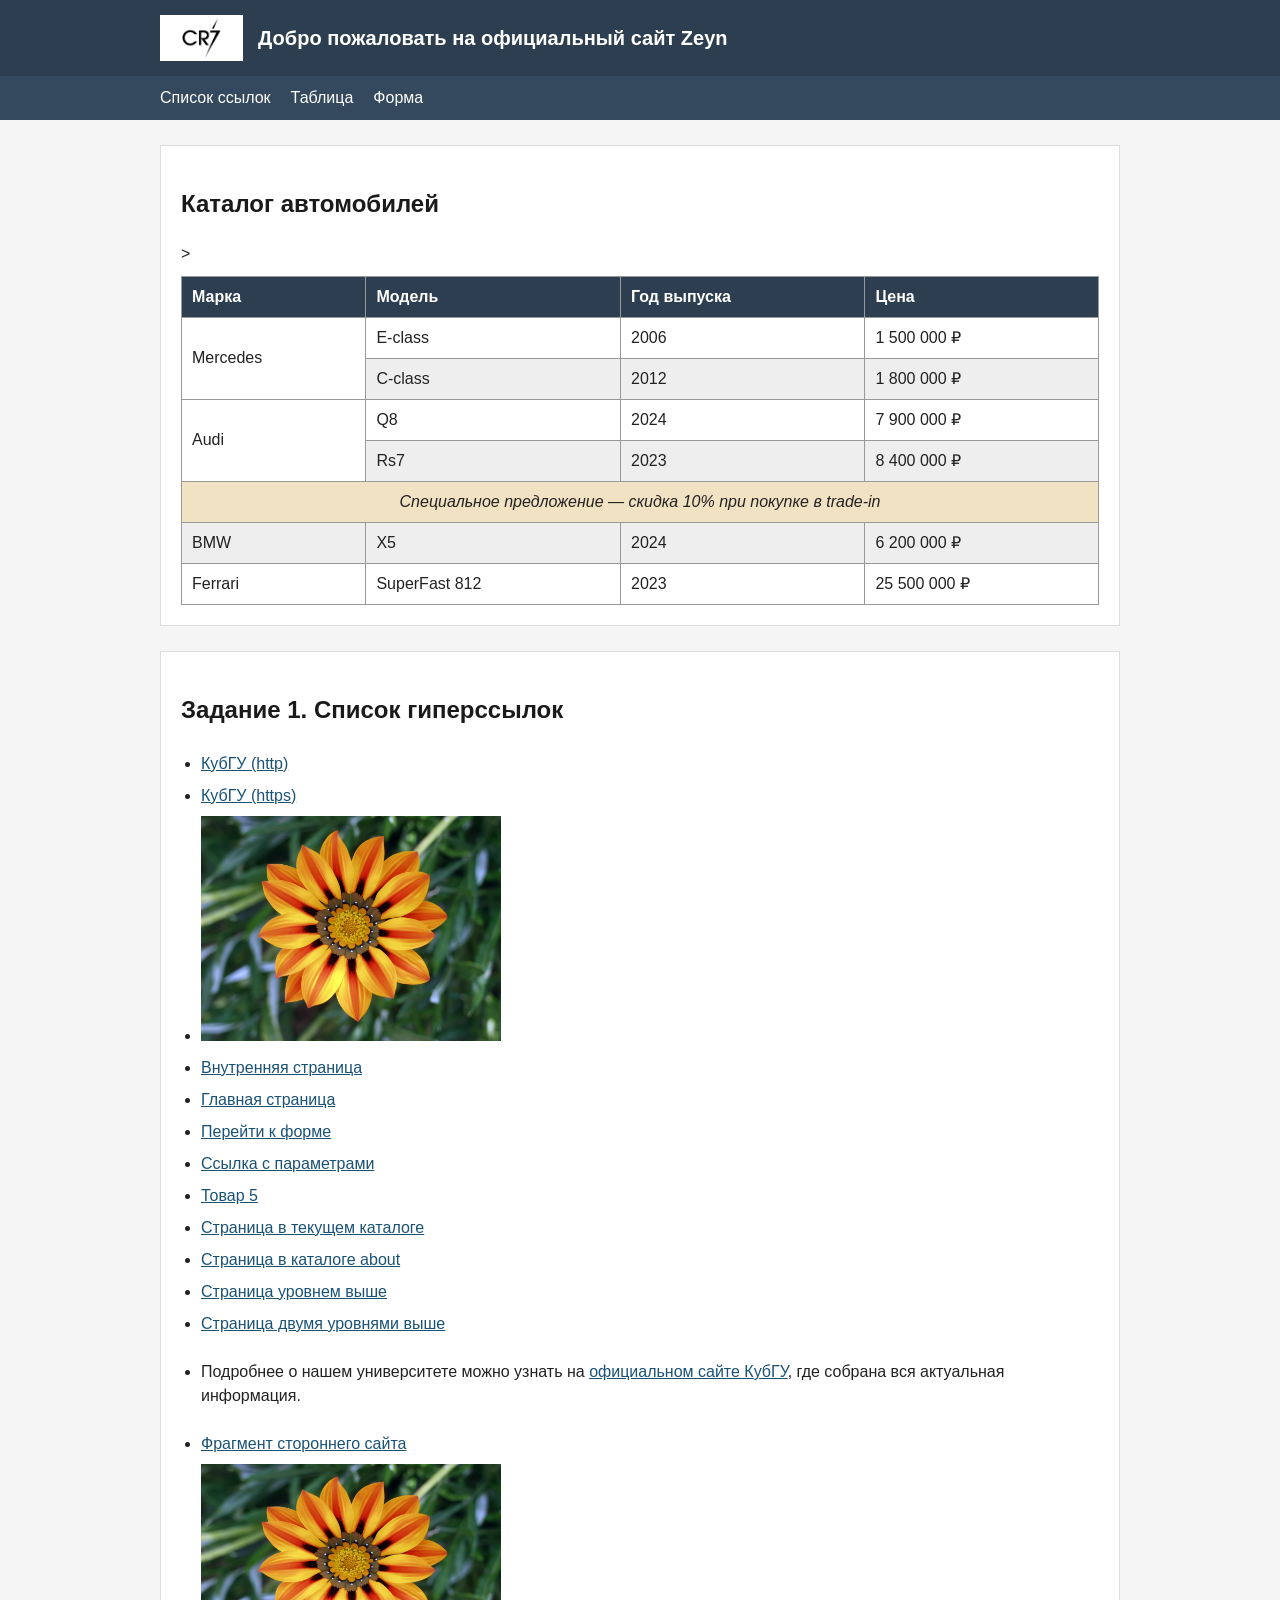
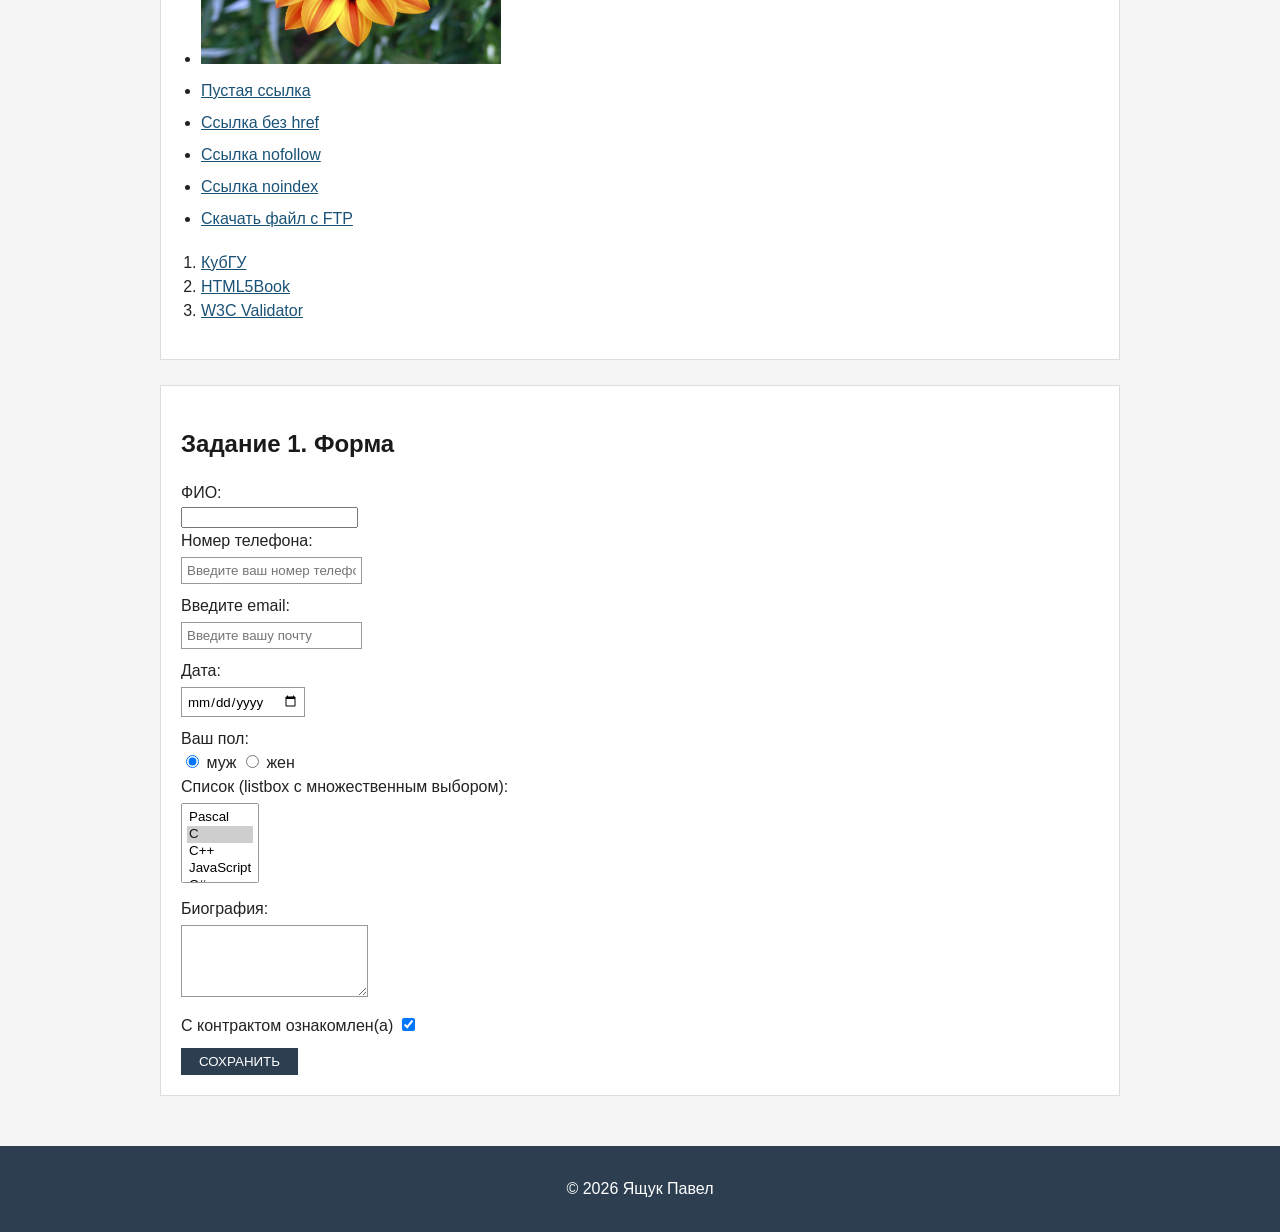
==== index.html @ 441dcd18 "Update index.html" ====
<!DOCTYPE html>
<html lang="ru">
<head>
    <meta charset="UTF-8">
    <meta name="viewport" content="width=device-width, initial-scale=1.0">
    <title>КубГУ — Разработка пользовательского Web-интерфейса</title>
    <link rel="stylesheet" href="style.css">
</head>
<body>

    <header id="site-header" class="site-header">
        <div class="container header-inner">
            <img src="logo.png" alt="Логотип сайта" class="logo">
            <p class="site-title">Добро пожаловать на официальный сайт Zeyn</p>
        </div>
    </header>

    <nav id="main-nav" class="main-nav">
        <div class="container">
            <ul class="menu">
                <li><a href="#links">Список ссылок</a></li>
                <li><a href="#schedule">Таблица</a></li>
                <li><a href="#form">Форма</a></li>
            </ul>
        </div>
    </nav>

    <main class="container content">

        <section id="schedule" class="page-section">
            <h1>Каталог автомобилей</h1>
            <table class="schedule-table">
                <thead>
                    <tr>
                        <th>Марка</th>
                        <th>Модель</th>
                        <th>Год выпуска</th>
                        
                        <th>Цена</th>
                    </tr>
                </thead>
                <tbody>
                    <tr>
                        <td rowspan="2">Mercedes</td>
                        <td>E-class</td>
                        <td>2006</td>
                       
                        <td>1 500 000 ₽</td>
                    </tr>
                    <tr>
                        <td>C-class</td>
                        <td>2012</td>
               
                        <td>1 800 000 ₽</td>
                    </tr>
                    <tr>
                        <td rowspan="2">Audi</td>
                        <td>Q8</td>
                        <td>2024</td>
                     
                        <td>7 900 000 ₽</td>
                    </tr>
                    <tr>
                        <td>Rs7</td>
                        <td>2023</td>
                      
                        <td>8 400 000 ₽</td>
                    </tr>
                    <tr class="break-row">
                        <td colspan="5">Специальное предложение — скидка 10% при покупке в trade-in</td>
                    </tr>
                    <tr>
                        <td>BMW</td>
                        <td>X5</td>
                        <td>2024</td>
                 >
                        <td>6 200 000 ₽</td>
                    </tr>
                    <tr>
                        <td>Ferrari</td>
                        <td>SuperFast 812</td>
                        <td>2023</td>
                        
                        <td>25 500 000 ₽</td>
                    </tr>
                </tbody>
            </table>
        </section>

        <section id="links" class="page-section">
            <h2>Задание 1. Список гиперссылок</h2>

            <ul class="link-list">
                <li><a href="http://kubsu.ru/">КубГУ (http)</a></li>
                <li><a href="https://kubsu.ru/">КубГУ (https)</a></li>
                <li>
                    <img src="image.jpg" alt="Цветок" style="width: 300px;">
                </li>
                <li><a href="/ron1.html">Внутренняя страница</a></li>
                <li><a href="/">Главная страница</a></li>
                <li><a href="#form">Перейти к форме</a></li>
                <li><a href="hello.html?name=Pasha&amp;age=18&amp;city=Krasnodar">Ссылка с параметрами</a></li>
                <li><a href="page.html?id=5">Товар 5</a></li>
                <li><a href="hello.html">Страница в текущем каталоге</a></li>
                <li><a href="about/hello.html">Страница в каталоге about</a></li>
                <li><a href="level1/index.html">Страница уровнем выше</a></li>
                <li><a href="level1/lvl2/page.html">Страница двумя уровнями выше</a></li>
                <li>
                    <p>
                        Подробнее о нашем университете можно узнать на
                        <a href="https://kubsu.ru/">официальном сайте КубГУ</a>,
                        где собрана вся актуальная информация.
                    </p>
                </li>
                <li><a href="https://html5book.ru/css-css3/#vid_vpaut_div">Фрагмент стороннего сайта</a></li>
                <li>
                    <img src="image.jpg" alt="Карта ссылок" usemap="#mymap" width="300" height="200">
                    <map name="mymap">
                        <area shape="rect" coords="0,0,100,100" href="https://kubsu.ru/" alt="Прямоугольная зона">
                        <area shape="circle" coords="200,100,50" href="https://html5book.ru/" alt="Круглая зона">
                    </map>
                </li>
                <li><a href="">Пустая ссылка</a></li>
                <li><a href="#">Ссылка без href</a></li>
                <li><a href="https://kubsu.ru/" rel="nofollow">Ссылка nofollow</a></li>
                <li><a href="https://kubsu.ru/" rel="noindex">Ссылка noindex</a></li>
                <li><a href="ftp://user:password@ftp.example.com/file.zip">Скачать файл с FTP</a></li>
            </ul>

            <ol class="source-list">
                <li><a href="https://kubsu.ru/" title="Официальный сайт университета">КубГУ</a></li>
                <li><a href="https://html5book.ru/" title="Учебник по HTML и CSS">HTML5Book</a></li>
                <li><a href="https://validator.w3.org/" title="Валидатор HTML-разметки">W3C Validator</a></li>
            </ol>
        </section>

        <section id="form" class="page-section">
            <h2>Задание 1. Форма</h2>

            <form action="/" method="POST" class="feedback-form">

                <label>
                    ФИО:<br>
                    <input name="field-name-1" value="">
                </label><br>

                <label>
                    Номер телефона:<br>
                    <input name="field-phone" type="tel" placeholder="Введите ваш номер телефона">
                </label><br>

                <label>
                    Введите email:<br>
                    <input name="field-email" type="email" placeholder="Введите вашу почту">
                </label><br>

                <label>
                    Дата:<br>
                    <input name="field-date" type="date">
                </label><br>

                Ваш пол:<br>
                <label><input type="radio" checked name="radio-group-1" value="Значение1"> муж</label>
                <label><input type="radio" name="radio-group-1" value="Значение2"> жен</label><br>

                <label>
                    Список (listbox с множественным выбором):<br>
                    <select name="field-name-12[]" multiple>
                        <option value="Значение1">Pascal</option>
                        <option value="Значение2" selected>C</option>
                        <option value="Значение3">C++</option>
                        <option value="Значение4">JavaScript</option>
                        <option value="Значение5">C#</option>
                        <option value="Значение6">Python</option>
                        <option value="Значение7">Java</option>
                        <option value="Значение8">Haskell</option>
                        <option value="Значение9">Clojure</option>
                        <option value="Значение10">Prolog</option>
                        <option value="Значение11">Scala</option>
                    </select>
                </label><br>

                <label>
                    Биография:<br>
                    <textarea name="field-name-2" rows="4"></textarea>
                </label><br>

                С контрактом ознакомлен(а)
                <label><input type="checkbox" checked name="check-1"></label><br>

                <input type="submit" value="СОХРАНИТЬ">
            </form>
        </section>

    </main>

    <footer id="site-footer" class="site-footer">
        <div class="container">
            <p>&copy; 2026 Ящук Павел</p>
        </div>
    </footer>

</body>
</html>
---- style.css ----
body {
    margin: 0;
    padding: 0;
    font-family: Arial, Helvetica, sans-serif;
    color: #222;
    background-color: #f5f5f5;
    line-height: 1.5;
}

.container {
    max-width: 960px;
    margin: 0 auto;
    padding: 0 20px;
}

a {
    color: #1a5276;
}

h1, h2 {
    color: #1a1a1a;
}



#site-header.site-header {
    width: 100%;
    background-color: #2c3e50;
    color: #fff;
}

.header-inner {
    display: flex;
    align-items: center;
    gap: 15px;
    padding-top: 15px;
    padding-bottom: 15px;
}

.logo {
    height: 40px;
    width: auto;
    background-color: #fff;
    padding: 3px 6px;
}

.site-title {
    margin: 0;
    font-size: 20px;
    font-weight: bold;
}


#main-nav.main-nav {
    width: 100%;
    background-color: #34495e;
}

.menu {
    list-style: none;
    display: flex;
    gap: 20px;
    margin: 0;
    padding: 10px 0;
}

.menu li a {
    color: #fff;
    text-decoration: none;
}

.menu li a:hover {
    text-decoration: underline;
}


.content {
    padding-top: 25px;
    padding-bottom: 25px;
}

.page-section {
    background-color: #fff;
    padding: 20px;
    margin-bottom: 25px;
    border: 1px solid #ddd;
}


.schedule-table {
    width: 100%;
    border-collapse: collapse;
    margin-top: 10px;
}

.schedule-table th,
.schedule-table td {
    border: 1px solid #999;
    padding: 8px 10px;
    text-align: left;
}

.schedule-table thead tr {
    background-color: #2c3e50;
    color: #fff;
}

.schedule-table tbody tr:nth-child(even) {
    background-color: #eee;
}

.schedule-table tbody tr:nth-child(odd) {
    background-color: #fff;
}

.schedule-table .break-row td {
    text-align: center;
    font-style: italic;
    background-color: #f2e2c4;
}


.link-list {
    padding-left: 20px;
}

.link-list li {
    padding: 4px 0;
}

.source-list {
    padding-left: 20px;
}



.feedback-form input[type="text"],
.feedback-form input[type="tel"],
.feedback-form input[type="email"],
.feedback-form input[type="date"],
.feedback-form textarea,
.feedback-form select {
    padding: 5px;
    margin-top: 4px;
    margin-bottom: 10px;
    border: 1px solid #999;
    font-family: inherit;
}

.feedback-form input[type="submit"] {
    margin-top: 10px;
    padding: 6px 18px;
    background-color: #2c3e50;
    color: #fff;
    border: none;
    cursor: pointer;
}

.feedback-form input[type="submit"]:hover {
    background-color: #1a252f;
}



#site-footer.site-footer {
    width: 100%;
    background-color: #2c3e50;
    color: #fff;
    text-align: center;
    padding: 15px 0;
}
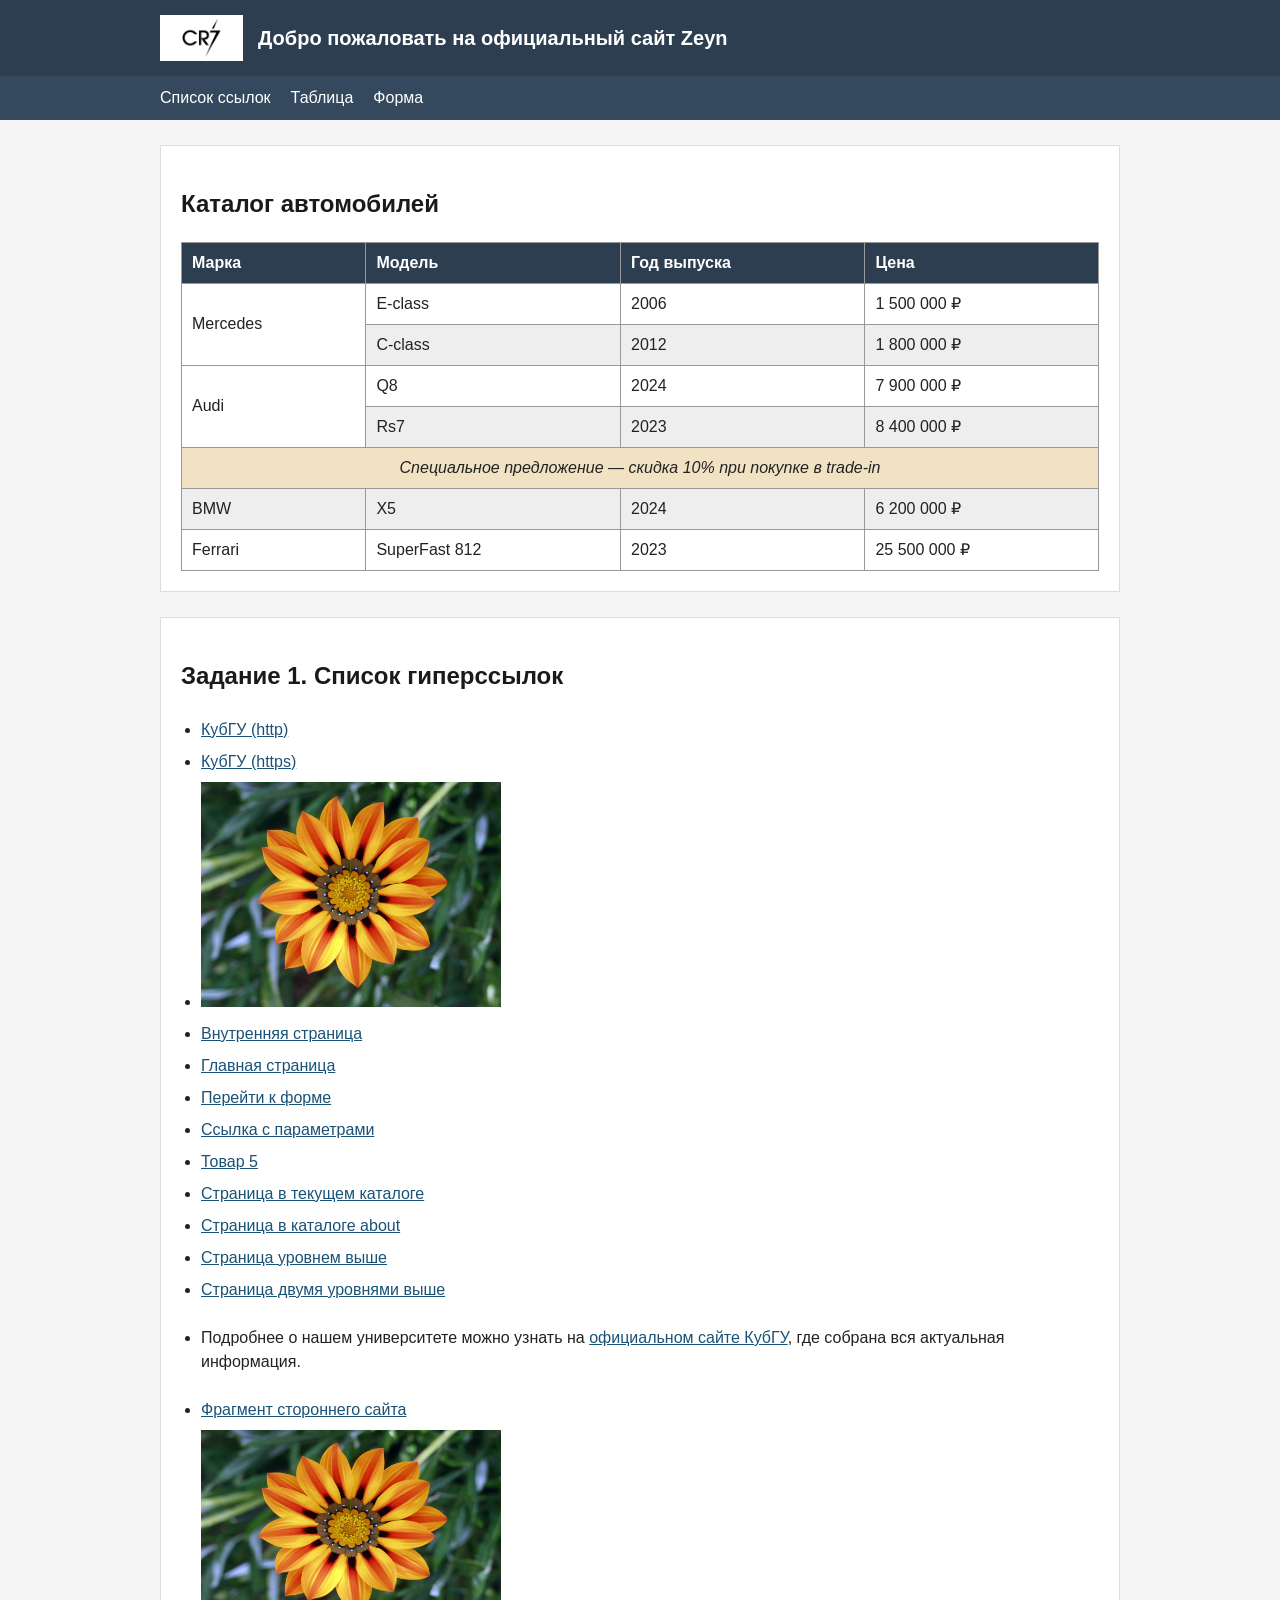
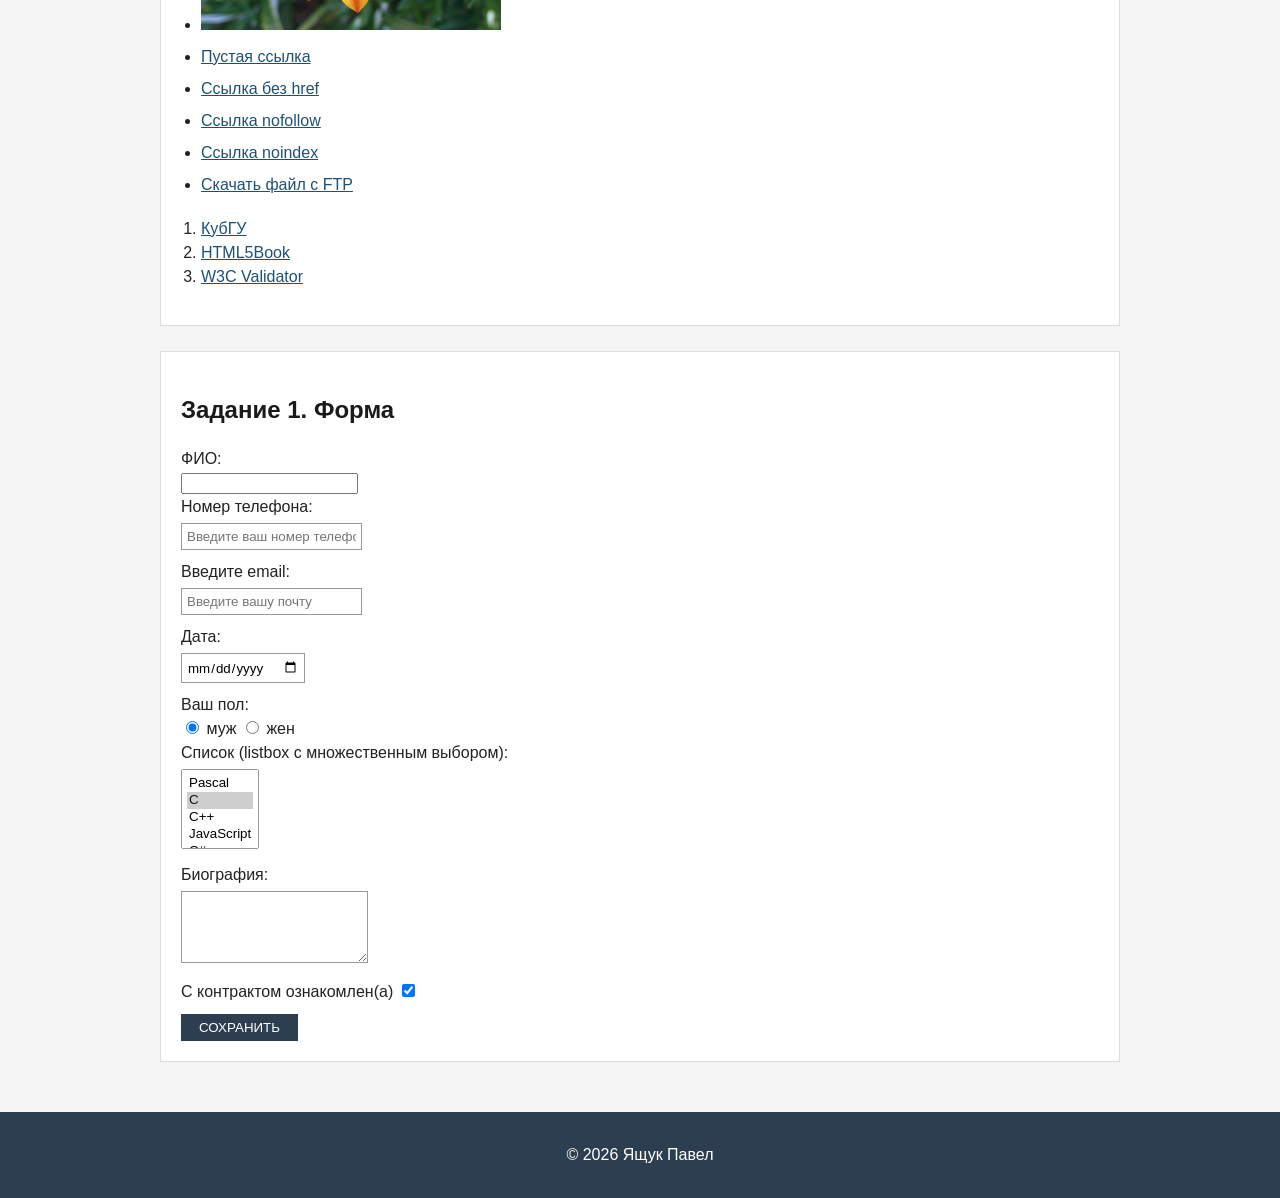
==== commit ba0796c3: "Update index.html" ====
--- a/index.html
+++ b/index.html
@@ -18,9 +18,9 @@
     <nav id="main-nav" class="main-nav">
         <div class="container">
             <ul class="menu">
-                <li><a href="#links">Список ссылок</a></li>
-                <li><a href="#schedule">Таблица</a></li>
-                <li><a href="#form">Форма</a></li>
+                <li class="menu-links"><a href="#links">Список ссылок</a></li>
+                <li class="menu-schedule"><a href="#schedule">Таблица</a></li>
+                <li class="menu-form"><a href="#form">Форма</a></li>
             </ul>
         </div>
     </nav>
@@ -35,7 +35,6 @@
                         <th>Марка</th>
                         <th>Модель</th>
                         <th>Год выпуска</th>
-                        
                         <th>Цена</th>
                     </tr>
                 </thead>
@@ -44,43 +43,37 @@
                         <td rowspan="2">Mercedes</td>
                         <td>E-class</td>
                         <td>2006</td>
-                       
                         <td>1 500 000 ₽</td>
                     </tr>
                     <tr>
                         <td>C-class</td>
                         <td>2012</td>
-               
                         <td>1 800 000 ₽</td>
                     </tr>
                     <tr>
                         <td rowspan="2">Audi</td>
                         <td>Q8</td>
                         <td>2024</td>
-                     
                         <td>7 900 000 ₽</td>
                     </tr>
                     <tr>
                         <td>Rs7</td>
                         <td>2023</td>
-                      
                         <td>8 400 000 ₽</td>
                     </tr>
                     <tr class="break-row">
-                        <td colspan="5">Специальное предложение — скидка 10% при покупке в trade-in</td>
+                        <td colspan="4">Специальное предложение — скидка 10% при покупке в trade-in</td>
                     </tr>
                     <tr>
                         <td>BMW</td>
                         <td>X5</td>
                         <td>2024</td>
-                 >
                         <td>6 200 000 ₽</td>
                     </tr>
                     <tr>
                         <td>Ferrari</td>
                         <td>SuperFast 812</td>
                         <td>2023</td>
-                        
                         <td>25 500 000 ₽</td>
                     </tr>
                 </tbody>
@@ -202,4 +195,3 @@
 
 </body>
 </html>
-
--- a/style.css
+++ b/style.css
@@ -171,3 +171,12 @@
     text-align: center;
     padding: 15px 0;
 }
+.menu {
+  display: flex;
+  flex-direction: column;
+}
+@media screen and (min-width: 800px) {
+  .menu {
+    flex-direction: row;
+  }
+}
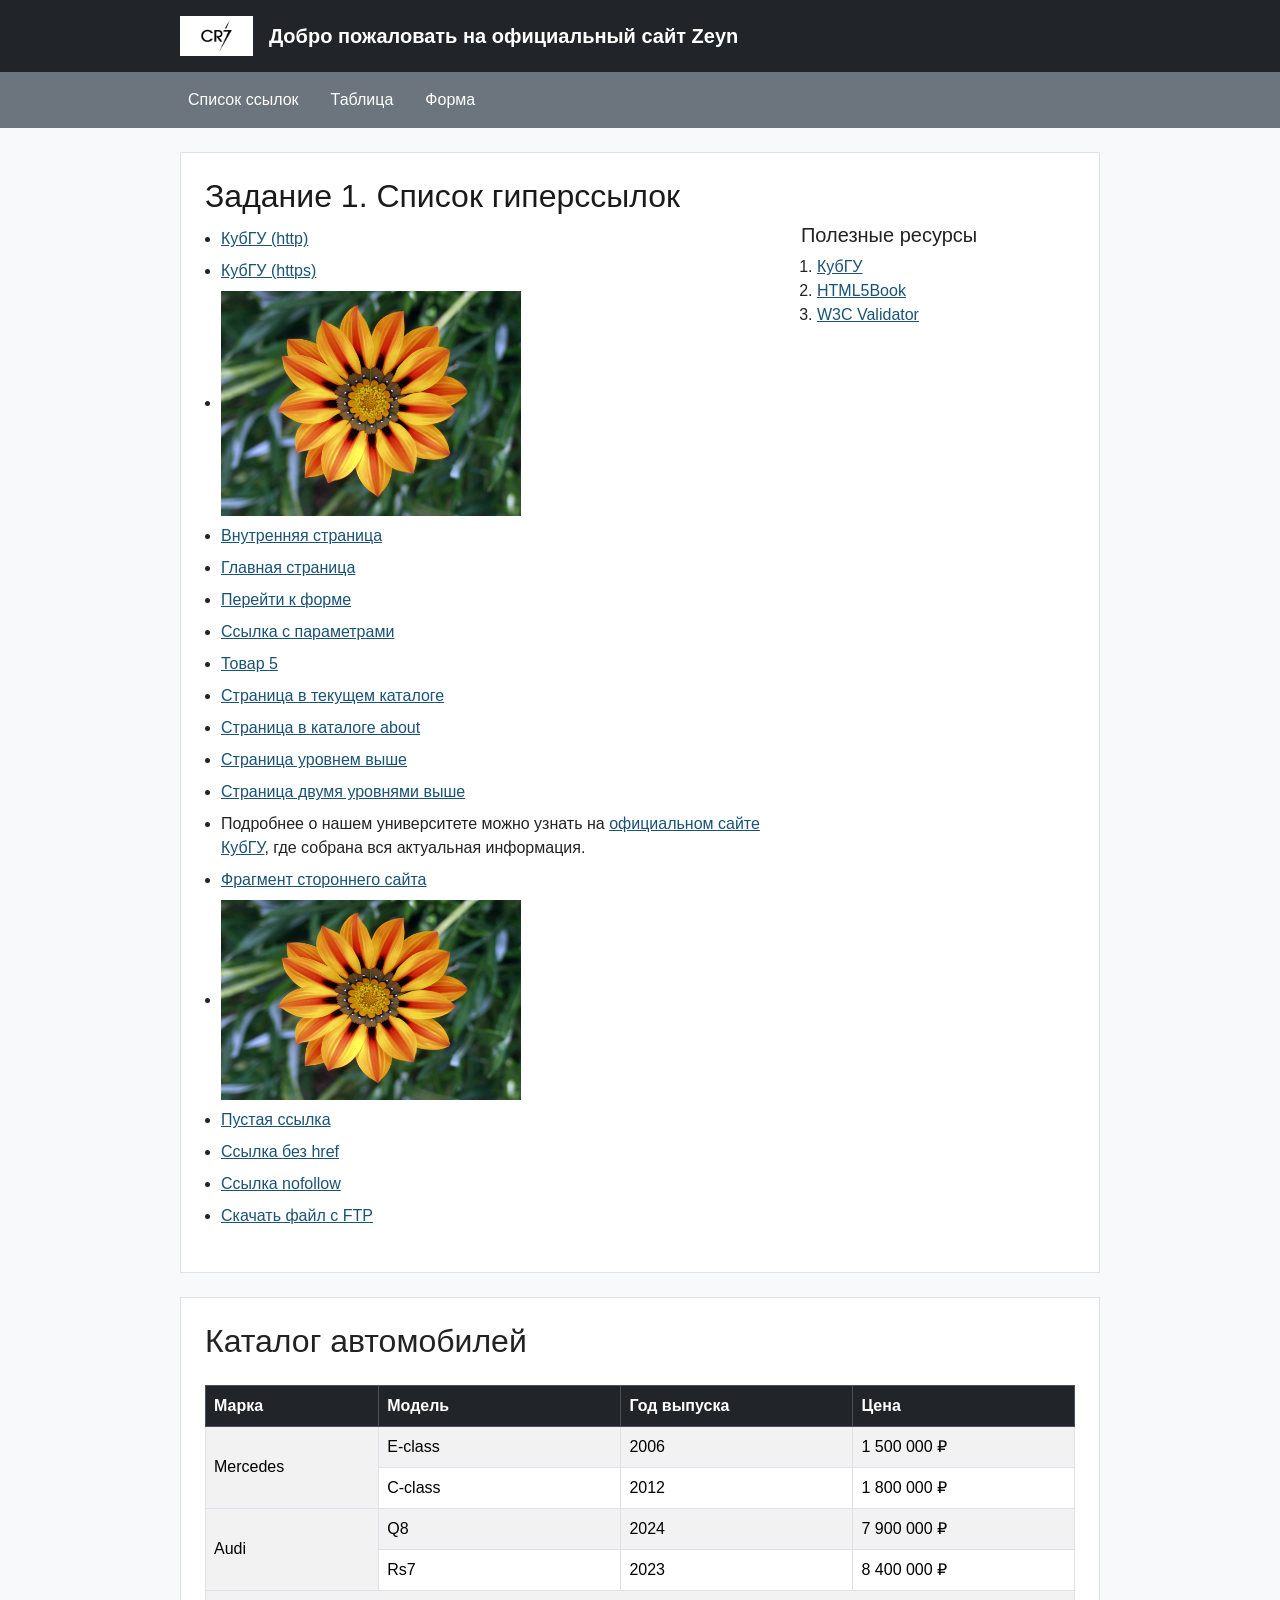
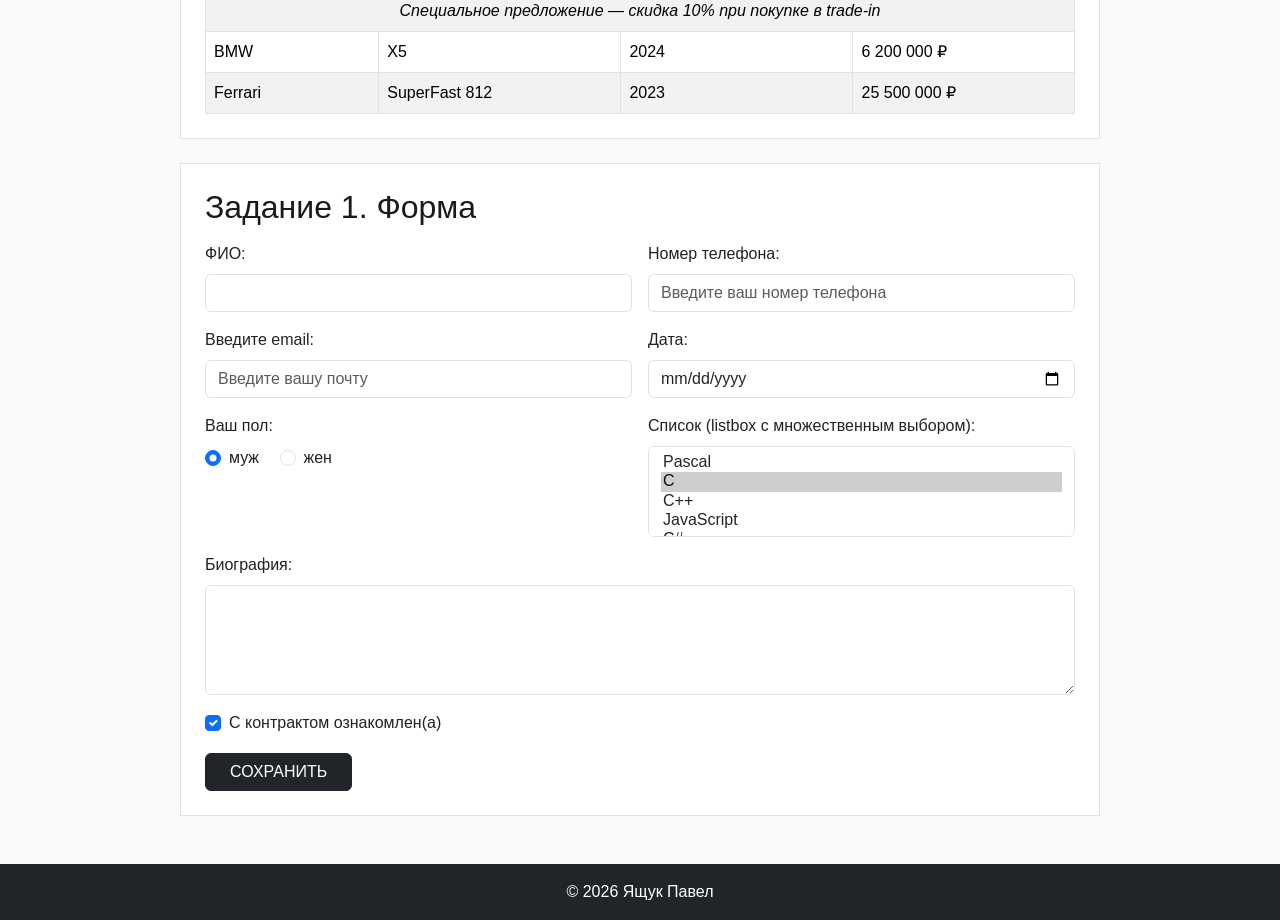
==== commit 62057c94: "Update index.html" ====
--- a/index.html
+++ b/index.html
@@ -4,192 +4,224 @@
     <meta charset="UTF-8">
     <meta name="viewport" content="width=device-width, initial-scale=1.0">
     <title>КубГУ — Разработка пользовательского Web-интерфейса</title>
+    <link rel="stylesheet" href="https://cdn.jsdelivr.net/npm/bootstrap@5.3.3/dist/css/bootstrap.min.css">
     <link rel="stylesheet" href="style.css">
 </head>
-<body>
-
-    <header id="site-header" class="site-header">
-        <div class="container header-inner">
-            <img src="logo.png" alt="Логотип сайта" class="logo">
-            <p class="site-title">Добро пожаловать на официальный сайт Zeyn</p>
+<body class="bg-light">
+
+    <header class="bg-dark text-white">
+        <div class="container d-flex align-items-center gap-3 py-3">
+            <img src="logo.png" alt="Логотип сайта" class="logo bg-white px-2 py-1">
+            <p class="fw-bold fs-5 m-0">Добро пожаловать на официальный сайт Zeyn</p>
         </div>
     </header>
 
-    <nav id="main-nav" class="main-nav">
-        <div class="container">
-            <ul class="menu">
-                <li class="menu-links"><a href="#links">Список ссылок</a></li>
-                <li class="menu-schedule"><a href="#schedule">Таблица</a></li>
-                <li class="menu-form"><a href="#form">Форма</a></li>
+    <nav class="bg-secondary">
+        <div class="container py-2">
+            <ul class="nav flex-column flex-md-row gap-md-3">
+                <li class="nav-item order-2 order-md-1">
+                    <a class="nav-link text-white px-0 px-md-2" href="#links">Список ссылок</a>
+                </li>
+                <li class="nav-item order-1 order-md-2">
+                    <a class="nav-link text-white px-0 px-md-2" href="#schedule">Таблица</a>
+                </li>
+                <li class="nav-item order-3">
+                    <a class="nav-link text-white px-0 px-md-2" href="#form">Форма</a>
+                </li>
             </ul>
         </div>
     </nav>
 
-    <main class="container content">
-
-        <section id="schedule" class="page-section">
-            <h1>Каталог автомобилей</h1>
-            <table class="schedule-table">
-                <thead>
-                    <tr>
-                        <th>Марка</th>
-                        <th>Модель</th>
-                        <th>Год выпуска</th>
-                        <th>Цена</th>
-                    </tr>
-                </thead>
-                <tbody>
-                    <tr>
-                        <td rowspan="2">Mercedes</td>
-                        <td>E-class</td>
-                        <td>2006</td>
-                        <td>1 500 000 ₽</td>
-                    </tr>
-                    <tr>
-                        <td>C-class</td>
-                        <td>2012</td>
-                        <td>1 800 000 ₽</td>
-                    </tr>
-                    <tr>
-                        <td rowspan="2">Audi</td>
-                        <td>Q8</td>
-                        <td>2024</td>
-                        <td>7 900 000 ₽</td>
-                    </tr>
-                    <tr>
-                        <td>Rs7</td>
-                        <td>2023</td>
-                        <td>8 400 000 ₽</td>
-                    </tr>
-                    <tr class="break-row">
-                        <td colspan="4">Специальное предложение — скидка 10% при покупке в trade-in</td>
-                    </tr>
-                    <tr>
-                        <td>BMW</td>
-                        <td>X5</td>
-                        <td>2024</td>
-                        <td>6 200 000 ₽</td>
-                    </tr>
-                    <tr>
-                        <td>Ferrari</td>
-                        <td>SuperFast 812</td>
-                        <td>2023</td>
-                        <td>25 500 000 ₽</td>
-                    </tr>
-                </tbody>
-            </table>
+    <main class="container d-flex flex-column py-4">
+
+        <section id="schedule" class="bg-white border p-3 p-md-4 mb-4 order-1 order-md-2">
+            <h1 class="h2">Каталог автомобилей</h1>
+            <div class="table-responsive">
+                <table class="table table-bordered table-striped align-middle mt-3 mb-0">
+                    <thead class="table-dark">
+                        <tr>
+                            <th scope="col">Марка</th>
+                            <th scope="col">Модель</th>
+                            <th scope="col">Год выпуска</th>
+                            <th scope="col">Цена</th>
+                        </tr>
+                    </thead>
+                    <tbody>
+                        <tr>
+                            <td rowspan="2">Mercedes</td>
+                            <td>E-class</td>
+                            <td>2006</td>
+                            <td>1 500 000 ₽</td>
+                        </tr>
+                        <tr>
+                            <td>C-class</td>
+                            <td>2012</td>
+                            <td>1 800 000 ₽</td>
+                        </tr>
+                        <tr>
+                            <td rowspan="2">Audi</td>
+                            <td>Q8</td>
+                            <td>2024</td>
+                            <td>7 900 000 ₽</td>
+                        </tr>
+                        <tr>
+                            <td>Rs7</td>
+                            <td>2023</td>
+                            <td>8 400 000 ₽</td>
+                        </tr>
+                        <tr class="break-row">
+                            <td colspan="4" class="text-center fst-italic">Специальное предложение — скидка 10% при покупке в trade-in</td>
+                        </tr>
+                        <tr>
+                            <td>BMW</td>
+                            <td>X5</td>
+                            <td>2024</td>
+                            <td>6 200 000 ₽</td>
+                        </tr>
+                        <tr>
+                            <td>Ferrari</td>
+                            <td>SuperFast 812</td>
+                            <td>2023</td>
+                            <td>25 500 000 ₽</td>
+                        </tr>
+                    </tbody>
+                </table>
+            </div>
         </section>
 
-        <section id="links" class="page-section">
+        <section id="links" class="bg-white border p-3 p-md-4 mb-4 order-2 order-md-1">
             <h2>Задание 1. Список гиперссылок</h2>
 
-            <ul class="link-list">
-                <li><a href="http://kubsu.ru/">КубГУ (http)</a></li>
-                <li><a href="https://kubsu.ru/">КубГУ (https)</a></li>
-                <li>
-                    <img src="image.jpg" alt="Цветок" style="width: 300px;">
-                </li>
-                <li><a href="/ron1.html">Внутренняя страница</a></li>
-                <li><a href="/">Главная страница</a></li>
-                <li><a href="#form">Перейти к форме</a></li>
-                <li><a href="hello.html?name=Pasha&amp;age=18&amp;city=Krasnodar">Ссылка с параметрами</a></li>
-                <li><a href="page.html?id=5">Товар 5</a></li>
-                <li><a href="hello.html">Страница в текущем каталоге</a></li>
-                <li><a href="about/hello.html">Страница в каталоге about</a></li>
-                <li><a href="level1/index.html">Страница уровнем выше</a></li>
-                <li><a href="level1/lvl2/page.html">Страница двумя уровнями выше</a></li>
-                <li>
-                    <p>
-                        Подробнее о нашем университете можно узнать на
-                        <a href="https://kubsu.ru/">официальном сайте КубГУ</a>,
-                        где собрана вся актуальная информация.
-                    </p>
-                </li>
-                <li><a href="https://html5book.ru/css-css3/#vid_vpaut_div">Фрагмент стороннего сайта</a></li>
-                <li>
-                    <img src="image.jpg" alt="Карта ссылок" usemap="#mymap" width="300" height="200">
-                    <map name="mymap">
-                        <area shape="rect" coords="0,0,100,100" href="https://kubsu.ru/" alt="Прямоугольная зона">
-                        <area shape="circle" coords="200,100,50" href="https://html5book.ru/" alt="Круглая зона">
-                    </map>
-                </li>
-                <li><a href="">Пустая ссылка</a></li>
-                <li><a href="#">Ссылка без href</a></li>
-                <li><a href="https://kubsu.ru/" rel="nofollow">Ссылка nofollow</a></li>
-                <li><a href="https://kubsu.ru/" rel="noindex">Ссылка noindex</a></li>
-                <li><a href="ftp://user:password@ftp.example.com/file.zip">Скачать файл с FTP</a></li>
-            </ul>
-
-            <ol class="source-list">
-                <li><a href="https://kubsu.ru/" title="Официальный сайт университета">КубГУ</a></li>
-                <li><a href="https://html5book.ru/" title="Учебник по HTML и CSS">HTML5Book</a></li>
-                <li><a href="https://validator.w3.org/" title="Валидатор HTML-разметки">W3C Validator</a></li>
-            </ol>
+            <div class="row g-4">
+                <div class="col-12 col-lg-8">
+                    <ul class="ps-3">
+                        <li class="py-1"><a href="http://kubsu.ru/">КубГУ (http)</a></li>
+                        <li class="py-1"><a href="https://kubsu.ru/">КубГУ (https)</a></li>
+                        <li class="py-1">
+                            <img src="image.jpg" alt="Цветок" width="300" class="img-fluid">
+                        </li>
+                        <li class="py-1"><a href="/ron1.html">Внутренняя страница</a></li>
+                        <li class="py-1"><a href="/">Главная страница</a></li>
+                        <li class="py-1"><a href="#form">Перейти к форме</a></li>
+                        <li class="py-1"><a href="hello.html?name=Pasha&amp;age=18&amp;city=Krasnodar">Ссылка с параметрами</a></li>
+                        <li class="py-1"><a href="page.html?id=5">Товар 5</a></li>
+                        <li class="py-1"><a href="hello.html">Страница в текущем каталоге</a></li>
+                        <li class="py-1"><a href="about/hello.html">Страница в каталоге about</a></li>
+                        <li class="py-1"><a href="level1/index.html">Страница уровнем выше</a></li>
+                        <li class="py-1"><a href="level1/lvl2/page.html">Страница двумя уровнями выше</a></li>
+                        <li class="py-1">
+                            <p class="mb-0">
+                                Подробнее о нашем университете можно узнать на
+                                <a href="https://kubsu.ru/">официальном сайте КубГУ</a>,
+                                где собрана вся актуальная информация.
+                            </p>
+                        </li>
+                        <li class="py-1"><a href="https://html5book.ru/css-css3/#vid_vpaut_div">Фрагмент стороннего сайта</a></li>
+                        <li class="py-1">
+                            <img src="image.jpg" alt="Карта ссылок" usemap="#mymap" width="300" height="200">
+                            <map name="mymap">
+                                <area shape="rect" coords="0,0,100,100" href="https://kubsu.ru/" alt="Прямоугольная зона">
+                                <area shape="circle" coords="200,100,50" href="https://html5book.ru/" alt="Круглая зона">
+                            </map>
+                        </li>
+                        <li class="py-1"><a href="">Пустая ссылка</a></li>
+                        <li class="py-1"><a href="#">Ссылка без href</a></li>
+                        <li class="py-1"><a href="https://kubsu.ru/" rel="nofollow">Ссылка nofollow</a></li>
+                        <li class="py-1"><a href="ftp://user:password@ftp.example.com/file.zip">Скачать файл с FTP</a></li>
+                    </ul>
+                </div>
+
+                <div class="col-12 col-lg-4">
+                    <h3 class="h5">Полезные ресурсы</h3>
+                    <ol class="ps-3">
+                        <li><a href="https://kubsu.ru/" title="Официальный сайт университета">КубГУ</a></li>
+                        <li><a href="https://html5book.ru/" title="Учебник по HTML и CSS">HTML5Book</a></li>
+                        <li><a href="https://validator.w3.org/" title="Валидатор HTML-разметки">W3C Validator</a></li>
+                    </ol>
+                </div>
+            </div>
         </section>
 
-        <section id="form" class="page-section">
+        <section id="form" class="bg-white border p-3 p-md-4 mb-4 order-3">
             <h2>Задание 1. Форма</h2>
 
-            <form action="/" method="POST" class="feedback-form">
-
-                <label>
-                    ФИО:<br>
-                    <input name="field-name-1" value="">
-                </label><br>
-
-                <label>
-                    Номер телефона:<br>
-                    <input name="field-phone" type="tel" placeholder="Введите ваш номер телефона">
-                </label><br>
-
-                <label>
-                    Введите email:<br>
-                    <input name="field-email" type="email" placeholder="Введите вашу почту">
-                </label><br>
-
-                <label>
-                    Дата:<br>
-                    <input name="field-date" type="date">
-                </label><br>
-
-                Ваш пол:<br>
-                <label><input type="radio" checked name="radio-group-1" value="Значение1"> муж</label>
-                <label><input type="radio" name="radio-group-1" value="Значение2"> жен</label><br>
-
-                <label>
-                    Список (listbox с множественным выбором):<br>
-                    <select name="field-name-12[]" multiple>
-                        <option value="Значение1">Pascal</option>
-                        <option value="Значение2" selected>C</option>
-                        <option value="Значение3">C++</option>
-                        <option value="Значение4">JavaScript</option>
-                        <option value="Значение5">C#</option>
-                        <option value="Значение6">Python</option>
-                        <option value="Значение7">Java</option>
-                        <option value="Значение8">Haskell</option>
-                        <option value="Значение9">Clojure</option>
-                        <option value="Значение10">Prolog</option>
-                        <option value="Значение11">Scala</option>
-                    </select>
-                </label><br>
-
-                <label>
-                    Биография:<br>
-                    <textarea name="field-name-2" rows="4"></textarea>
-                </label><br>
-
-                С контрактом ознакомлен(а)
-                <label><input type="checkbox" checked name="check-1"></label><br>
-
-                <input type="submit" value="СОХРАНИТЬ">
+            <form action="/" method="POST" class="mt-3">
+                <div class="row g-3">
+
+                    <div class="col-12 col-md-6">
+                        <label for="field-name-1" class="form-label">ФИО:</label>
+                        <input id="field-name-1" name="field-name-1" class="form-control">
+                    </div>
+
+                    <div class="col-12 col-md-6">
+                        <label for="field-phone" class="form-label">Номер телефона:</label>
+                        <input id="field-phone" name="field-phone" type="tel" class="form-control" placeholder="Введите ваш номер телефона">
+                    </div>
+
+                    <div class="col-12 col-md-6">
+                        <label for="field-email" class="form-label">Введите email:</label>
+                        <input id="field-email" name="field-email" type="email" class="form-control" placeholder="Введите вашу почту">
+                    </div>
+
+                    <div class="col-12 col-md-6">
+                        <label for="field-date" class="form-label">Дата:</label>
+                        <input id="field-date" name="field-date" type="date" class="form-control">
+                    </div>
+
+                    <div class="col-12 col-md-6">
+                        <span class="form-label d-block">Ваш пол:</span>
+                        <div class="form-check form-check-inline">
+                            <input id="gender-m" class="form-check-input" type="radio" checked name="radio-group-1" value="Значение1">
+                            <label for="gender-m" class="form-check-label">муж</label>
+                        </div>
+                        <div class="form-check form-check-inline">
+                            <input id="gender-f" class="form-check-input" type="radio" name="radio-group-1" value="Значение2">
+                            <label for="gender-f" class="form-check-label">жен</label>
+                        </div>
+                    </div>
+
+                    <div class="col-12 col-md-6">
+                        <label for="field-name-12" class="form-label">Список (listbox с множественным выбором):</label>
+                        <select id="field-name-12" name="field-name-12[]" class="form-select" multiple>
+                            <option value="Значение1">Pascal</option>
+                            <option value="Значение2" selected>C</option>
+                            <option value="Значение3">C++</option>
+                            <option value="Значение4">JavaScript</option>
+                            <option value="Значение5">C#</option>
+                            <option value="Значение6">Python</option>
+                            <option value="Значение7">Java</option>
+                            <option value="Значение8">Haskell</option>
+                            <option value="Значение9">Clojure</option>
+                            <option value="Значение10">Prolog</option>
+                            <option value="Значение11">Scala</option>
+                        </select>
+                    </div>
+
+                    <div class="col-12">
+                        <label for="field-name-2" class="form-label">Биография:</label>
+                        <textarea id="field-name-2" name="field-name-2" class="form-control" rows="4"></textarea>
+                    </div>
+
+                    <div class="col-12">
+                        <div class="form-check">
+                            <input id="check-1" class="form-check-input" type="checkbox" checked name="check-1">
+                            <label for="check-1" class="form-check-label">С контрактом ознакомлен(а)</label>
+                        </div>
+                    </div>
+
+                    <div class="col-12">
+                        <input type="submit" value="СОХРАНИТЬ" class="btn btn-dark px-4">
+                    </div>
+
+                </div>
             </form>
         </section>
 
     </main>
 
-    <footer id="site-footer" class="site-footer">
+    <footer class="bg-dark text-white text-center py-3">
         <div class="container">
-            <p>&copy; 2026 Ящук Павел</p>
+            <p class="mb-0">&copy; 2026 Ящук Павел</p>
         </div>
     </footer>
 
--- a/style.css
+++ b/style.css
@@ -1,6 +1,7 @@
 
 
-body {
+
+    body {
     margin: 0;
     padding: 0;
     font-family: Arial, Helvetica, sans-serif;
@@ -25,6 +26,7 @@
 
 
 
+
 #site-header.site-header {
     width: 100%;
     background-color: #2c3e50;
@@ -61,7 +63,8 @@
 .menu {
     list-style: none;
     display: flex;
-    gap: 20px;
+    flex-direction: column;
+    gap: 10px;
     margin: 0;
     padding: 10px 0;
 }
@@ -76,7 +79,16 @@
 }
 
 
+.menu-schedule { order: 1; }
+.menu-links    { order: 2; }
+.menu-form     { order: 3; }
+
+
+
+
 .content {
+    display: flex;
+    flex-direction: column;
     padding-top: 25px;
     padding-bottom: 25px;
 }
@@ -88,6 +100,13 @@
     border: 1px solid #ddd;
 }
 
+/* Телефон: каталог, ссылки, форма */
+#schedule { order: 1; }
+#links    { order: 2; }
+#form     { order: 3; }
+
+
+
 
 .schedule-table {
     width: 100%;
@@ -122,6 +141,7 @@
 }
 
 
+
 .link-list {
     padding-left: 20px;
 }
@@ -133,6 +153,7 @@
 .source-list {
     padding-left: 20px;
 }
+
 
 
 
@@ -163,7 +184,6 @@
 }
 
 
-
 #site-footer.site-footer {
     width: 100%;
     background-color: #2c3e50;
@@ -171,12 +191,21 @@
     text-align: center;
     padding: 15px 0;
 }
-.menu {
-  display: flex;
-  flex-direction: column;
-}
+
+
+
+
 @media screen and (min-width: 800px) {
-  .menu {
-    flex-direction: row;
-  }
-}
+    .menu {
+        flex-direction: row;
+        gap: 20px;
+    }
+
+    .menu-links    { order: 1; }
+    .menu-schedule { order: 2; }
+    .menu-form     { order: 3; }
+
+    #links    { order: 1; }
+    #schedule { order: 2; }
+    #form     { order: 3; }
+}
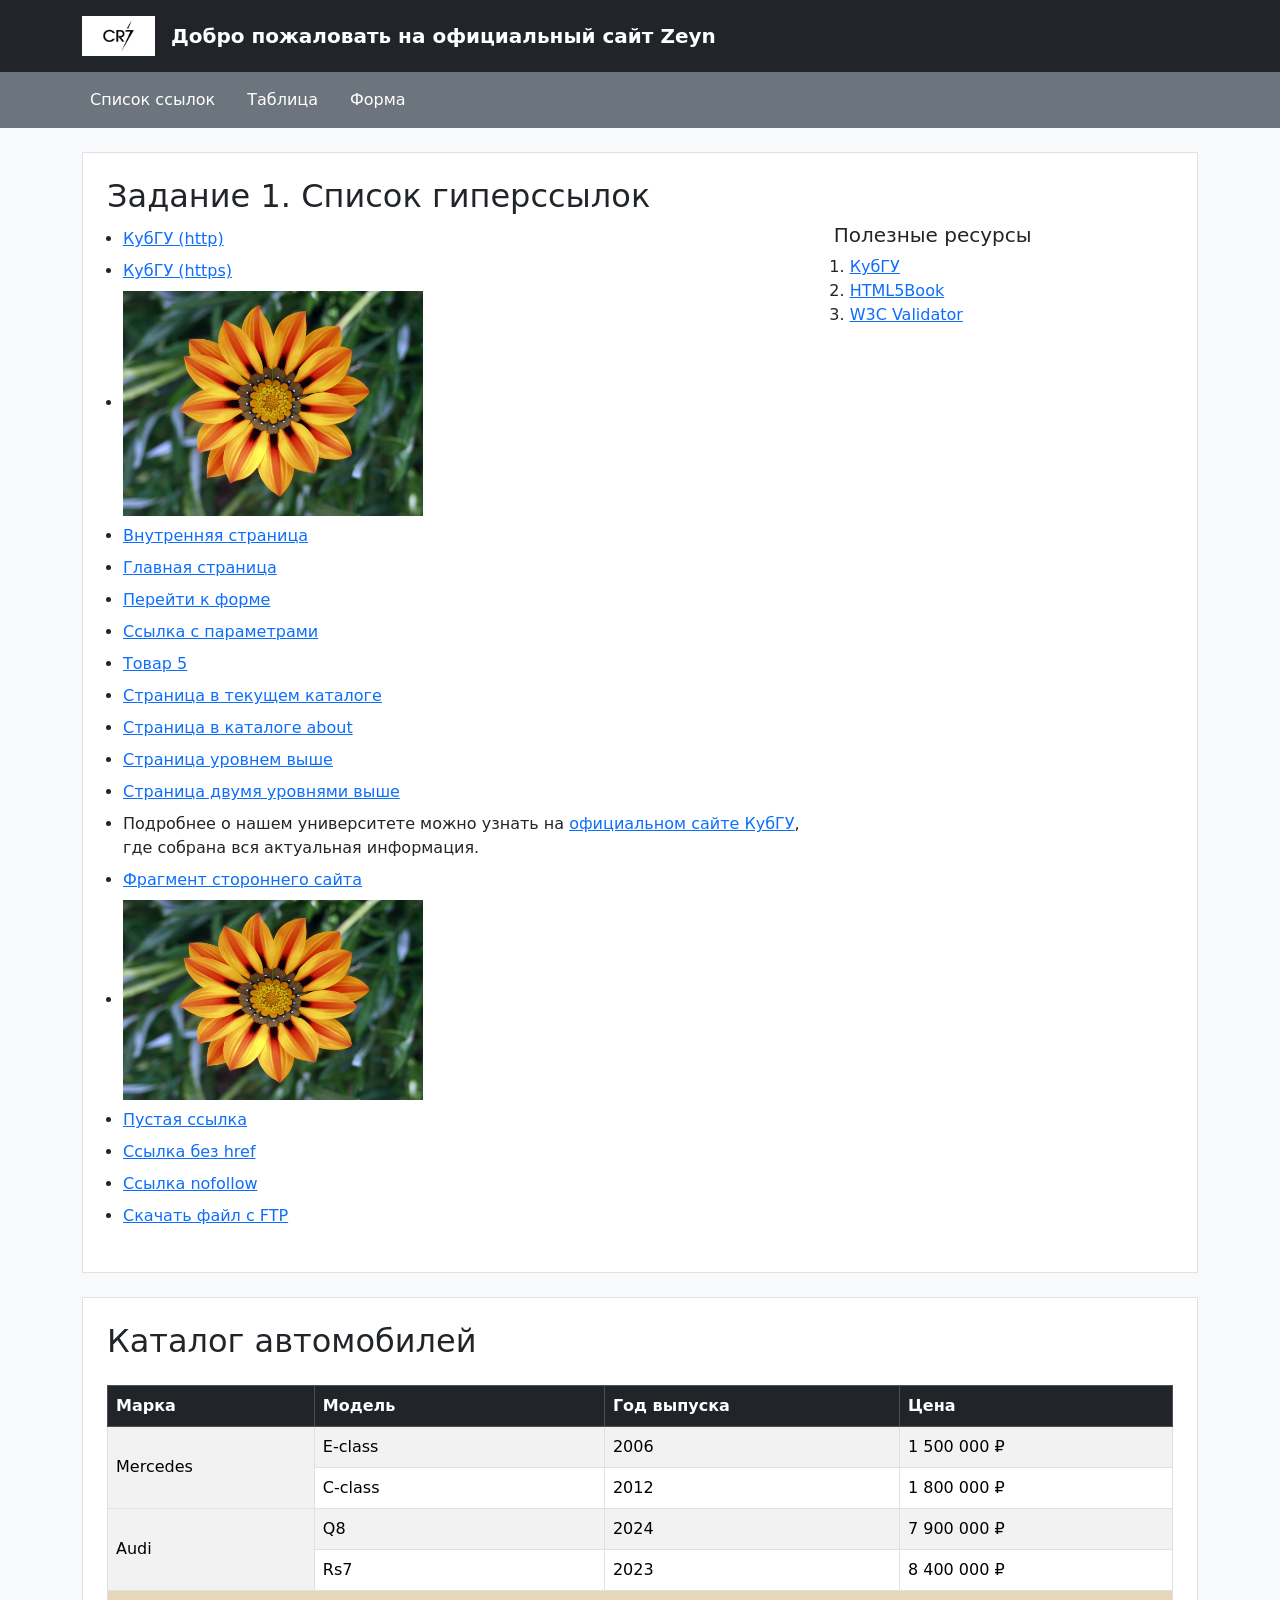
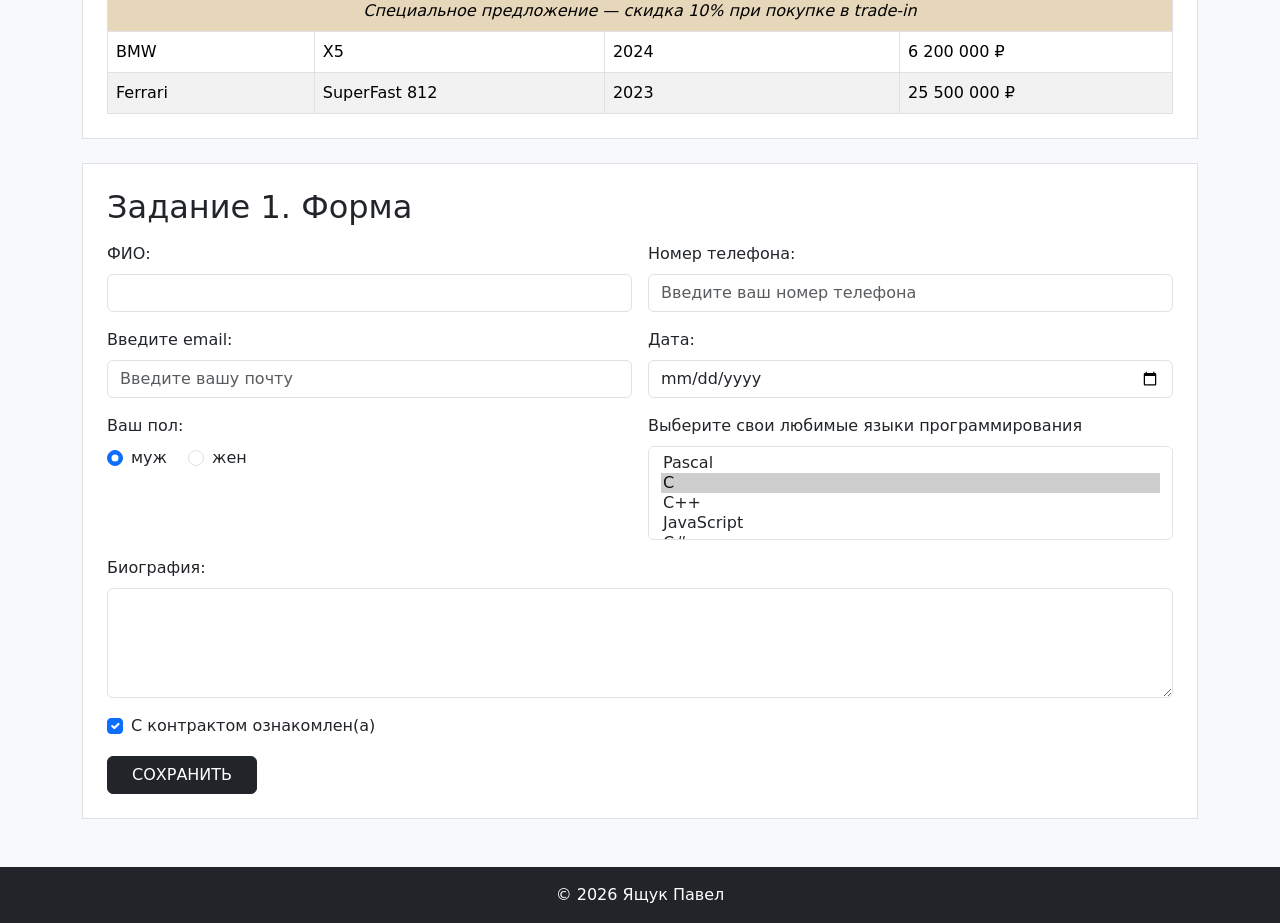
==== commit cb40fb6b: "Update index.html" ====
--- a/index.html
+++ b/index.html
@@ -181,7 +181,7 @@
                     </div>
 
                     <div class="col-12 col-md-6">
-                        <label for="field-name-12" class="form-label">Список (listbox с множественным выбором):</label>
+                        <label for="field-name-12" class="form-label">Выберите свои любимые языки программирования</label>
                         <select id="field-name-12" name="field-name-12[]" class="form-select" multiple>
                             <option value="Значение1">Pascal</option>
                             <option value="Значение2" selected>C</option>
--- a/style.css
+++ b/style.css
@@ -1,211 +1,19 @@
 
-
-
-    body {
-    margin: 0;
-    padding: 0;
-    font-family: Arial, Helvetica, sans-serif;
-    color: #222;
-    background-color: #f5f5f5;
-    line-height: 1.5;
+.logo {
+    height: 40px;
+    width: auto;
 }
 
-.container {
-    max-width: 960px;
-    margin: 0 auto;
-    padding: 0 20px;
+.break-row td {
+    background-color: #f2e2c4;
 }
 
-a {
-    color: #1a5276;
-}
-
-h1, h2 {
-    color: #1a1a1a;
+#schedule,
+#links,
+#form {
+    scroll-margin-top: 10px;
 }
 
 
 
-
-#site-header.site-header {
-    width: 100%;
-    background-color: #2c3e50;
-    color: #fff;
-}
-
-.header-inner {
-    display: flex;
-    align-items: center;
-    gap: 15px;
-    padding-top: 15px;
-    padding-bottom: 15px;
-}
-
-.logo {
-    height: 40px;
-    width: auto;
-    background-color: #fff;
-    padding: 3px 6px;
-}
-
-.site-title {
-    margin: 0;
-    font-size: 20px;
-    font-weight: bold;
-}
-
-
-#main-nav.main-nav {
-    width: 100%;
-    background-color: #34495e;
-}
-
-.menu {
-    list-style: none;
-    display: flex;
-    flex-direction: column;
-    gap: 10px;
-    margin: 0;
-    padding: 10px 0;
-}
-
-.menu li a {
-    color: #fff;
-    text-decoration: none;
-}
-
-.menu li a:hover {
-    text-decoration: underline;
-}
-
-
-.menu-schedule { order: 1; }
-.menu-links    { order: 2; }
-.menu-form     { order: 3; }
-
-
-
-
-.content {
-    display: flex;
-    flex-direction: column;
-    padding-top: 25px;
-    padding-bottom: 25px;
-}
-
-.page-section {
-    background-color: #fff;
-    padding: 20px;
-    margin-bottom: 25px;
-    border: 1px solid #ddd;
-}
-
-/* Телефон: каталог, ссылки, форма */
-#schedule { order: 1; }
-#links    { order: 2; }
-#form     { order: 3; }
-
-
-
-
-.schedule-table {
-    width: 100%;
-    border-collapse: collapse;
-    margin-top: 10px;
-}
-
-.schedule-table th,
-.schedule-table td {
-    border: 1px solid #999;
-    padding: 8px 10px;
-    text-align: left;
-}
-
-.schedule-table thead tr {
-    background-color: #2c3e50;
-    color: #fff;
-}
-
-.schedule-table tbody tr:nth-child(even) {
-    background-color: #eee;
-}
-
-.schedule-table tbody tr:nth-child(odd) {
-    background-color: #fff;
-}
-
-.schedule-table .break-row td {
-    text-align: center;
-    font-style: italic;
-    background-color: #f2e2c4;
-}
-
-
-
-.link-list {
-    padding-left: 20px;
-}
-
-.link-list li {
-    padding: 4px 0;
-}
-
-.source-list {
-    padding-left: 20px;
-}
-
-
-
-
-.feedback-form input[type="text"],
-.feedback-form input[type="tel"],
-.feedback-form input[type="email"],
-.feedback-form input[type="date"],
-.feedback-form textarea,
-.feedback-form select {
-    padding: 5px;
-    margin-top: 4px;
-    margin-bottom: 10px;
-    border: 1px solid #999;
-    font-family: inherit;
-}
-
-.feedback-form input[type="submit"] {
-    margin-top: 10px;
-    padding: 6px 18px;
-    background-color: #2c3e50;
-    color: #fff;
-    border: none;
-    cursor: pointer;
-}
-
-.feedback-form input[type="submit"]:hover {
-    background-color: #1a252f;
-}
-
-
-#site-footer.site-footer {
-    width: 100%;
-    background-color: #2c3e50;
-    color: #fff;
-    text-align: center;
-    padding: 15px 0;
-}
-
-
-
-
-@media screen and (min-width: 800px) {
-    .menu {
-        flex-direction: row;
-        gap: 20px;
-    }
-
-    .menu-links    { order: 1; }
-    .menu-schedule { order: 2; }
-    .menu-form     { order: 3; }
-
-    #links    { order: 1; }
-    #schedule { order: 2; }
-    #form     { order: 3; }
-}
+   
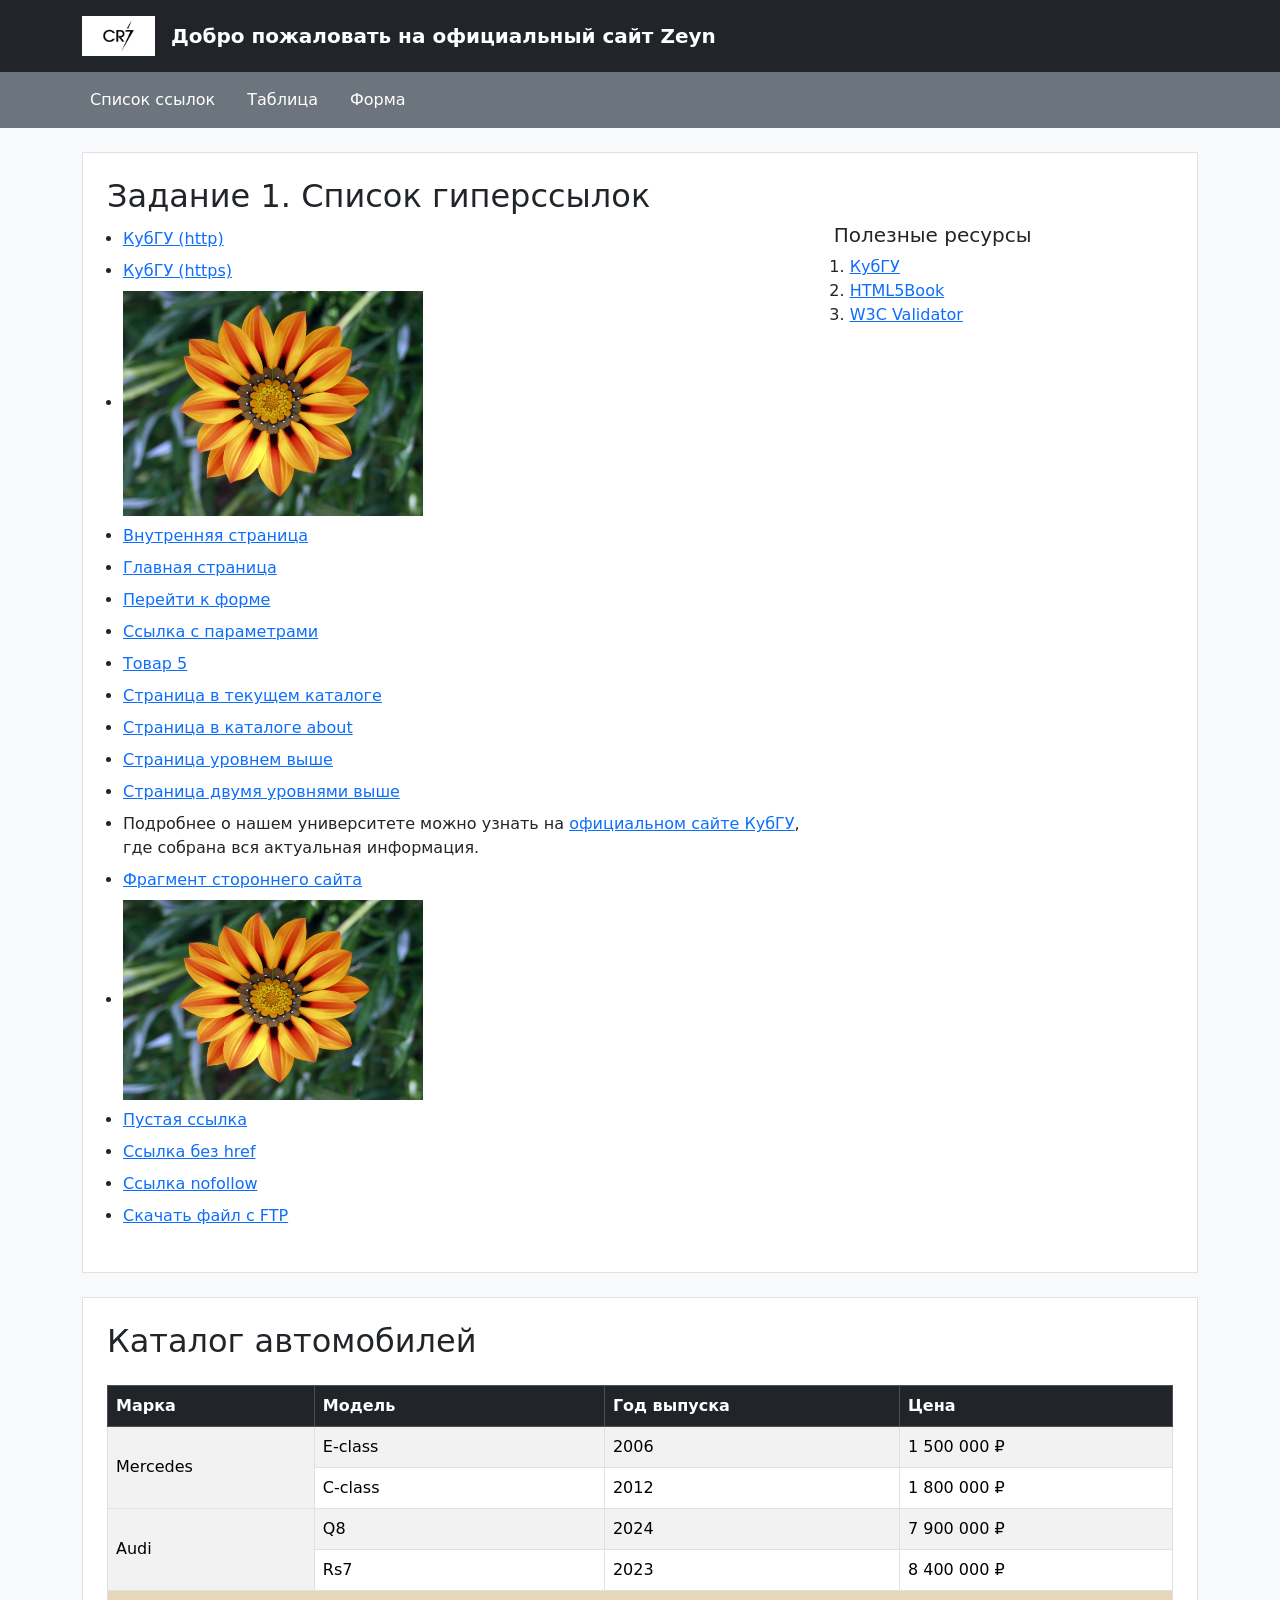
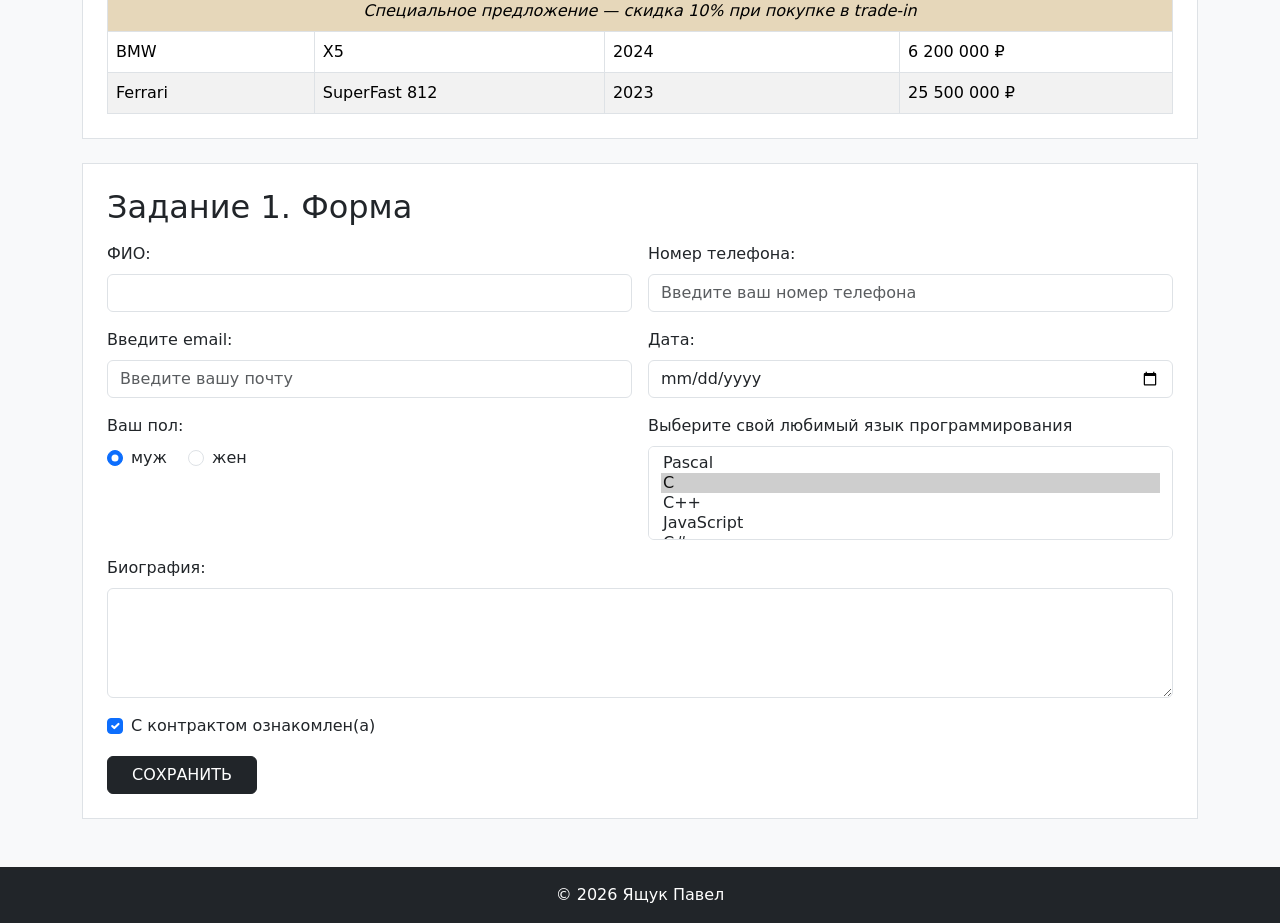
==== commit 9295f1cf: "Update index.html" ====
--- a/index.html
+++ b/index.html
@@ -181,7 +181,7 @@
                     </div>
 
                     <div class="col-12 col-md-6">
-                        <label for="field-name-12" class="form-label">Выберите свои любимые языки программирования</label>
+                        <label for="field-name-12" class="form-label">Выберите свой любимый язык программирования</label>
                         <select id="field-name-12" name="field-name-12[]" class="form-select" multiple>
                             <option value="Значение1">Pascal</option>
                             <option value="Значение2" selected>C</option>
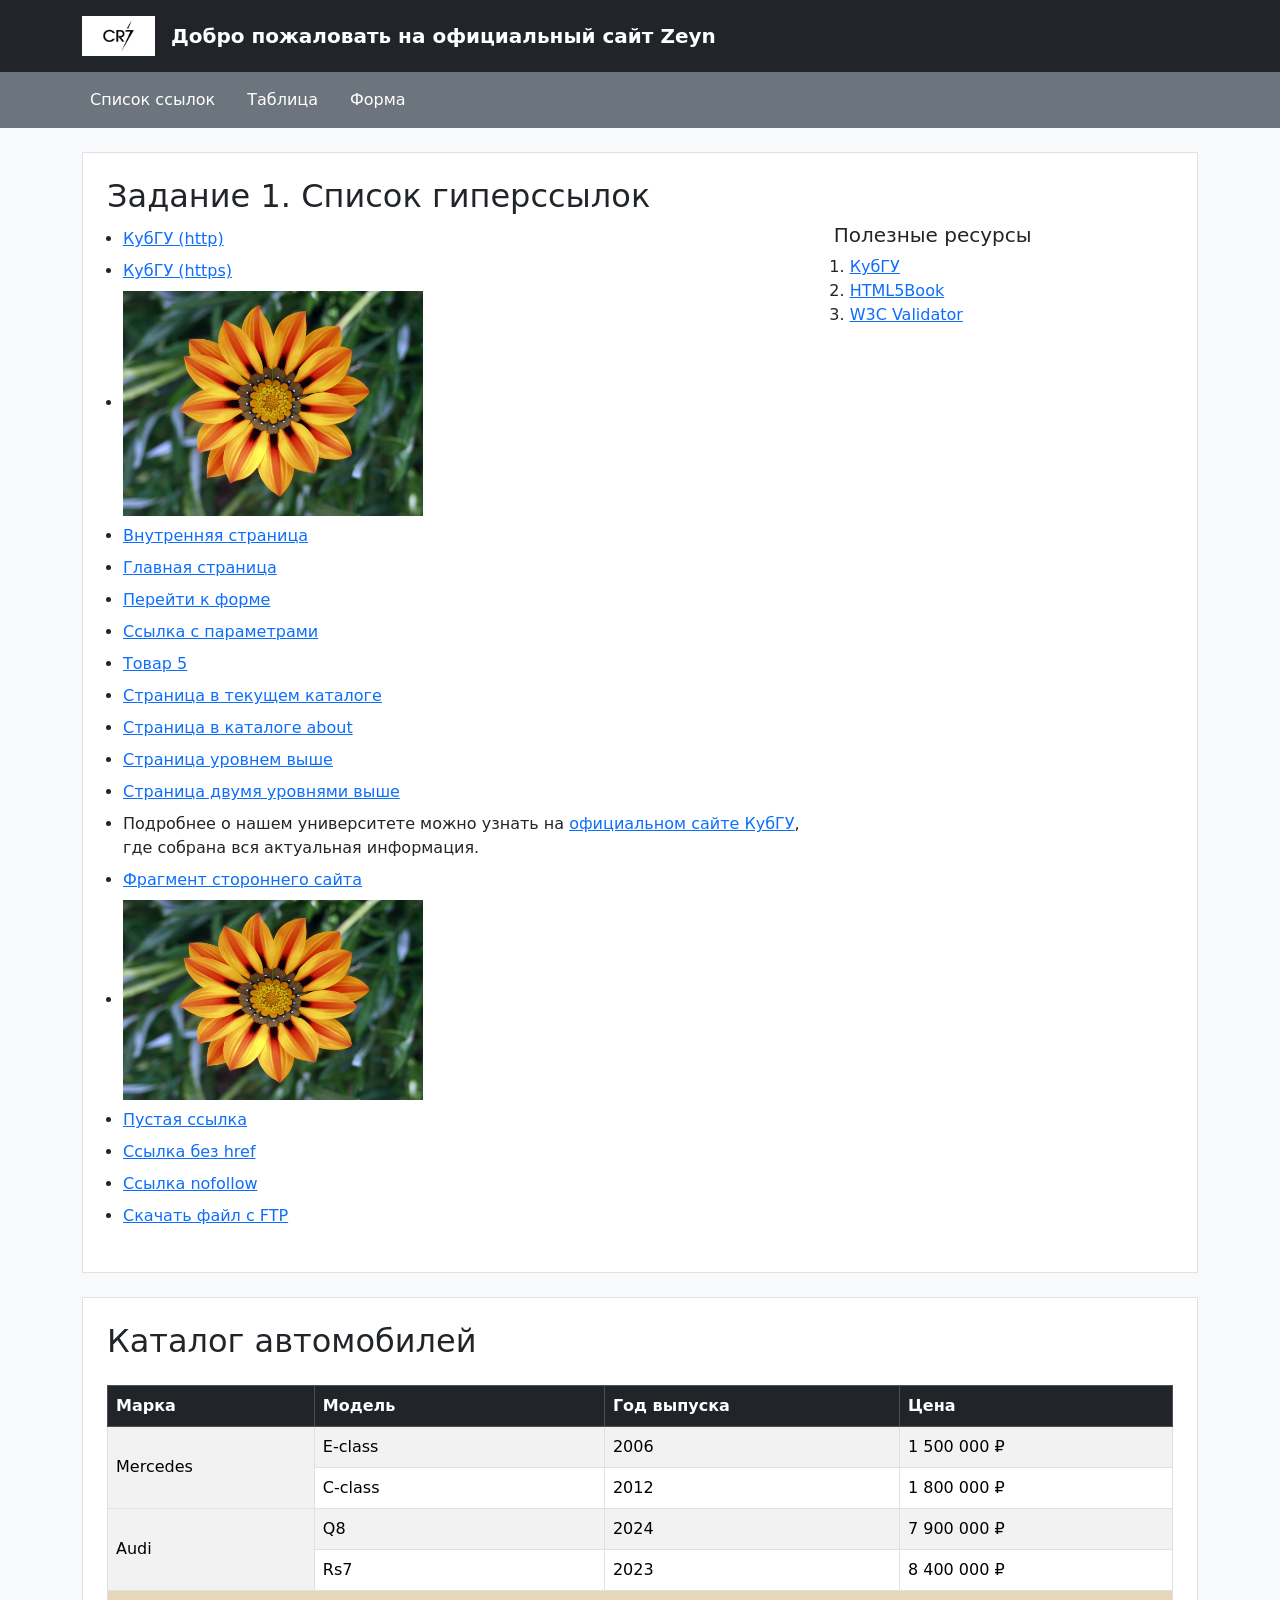
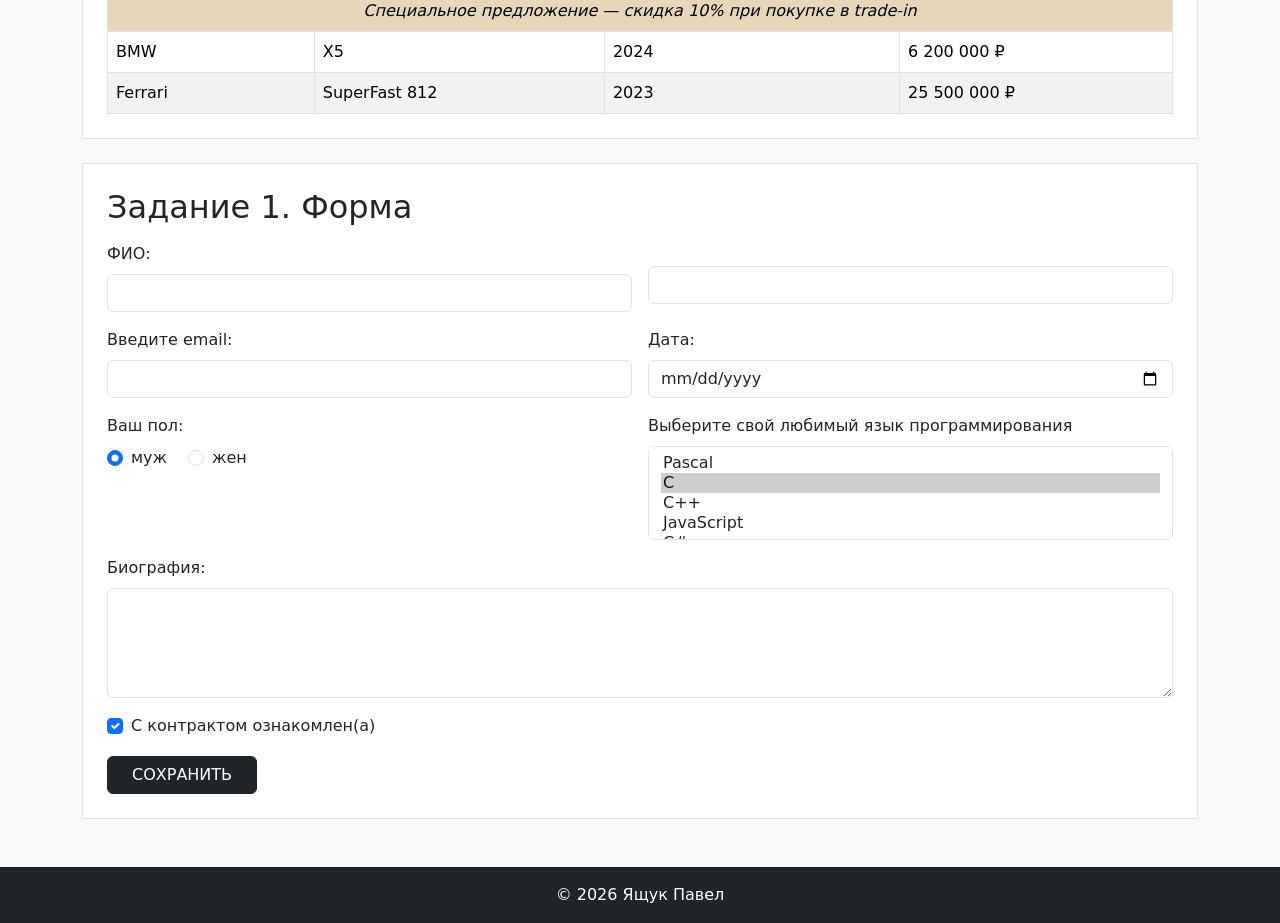
==== commit d5c4edce: "Update index.html" ====
--- a/index.html
+++ b/index.html
@@ -154,13 +154,13 @@
                     </div>
 
                     <div class="col-12 col-md-6">
-                        <label for="field-phone" class="form-label">Номер телефона:</label>
-                        <input id="field-phone" name="field-phone" type="tel" class="form-control" placeholder="Введите ваш номер телефона">
+                        <label for="field-phone" class="form-label"></label>
+                        <input id="field-phone" name="field-phone" type="tel" class="form-control" placeholder="">
                     </div>
 
                     <div class="col-12 col-md-6">
                         <label for="field-email" class="form-label">Введите email:</label>
-                        <input id="field-email" name="field-email" type="email" class="form-control" placeholder="Введите вашу почту">
+                        <input id="field-email" name="field-email" type="email" class="form-control" placeholder="">
                     </div>
 
                     <div class="col-12 col-md-6">
